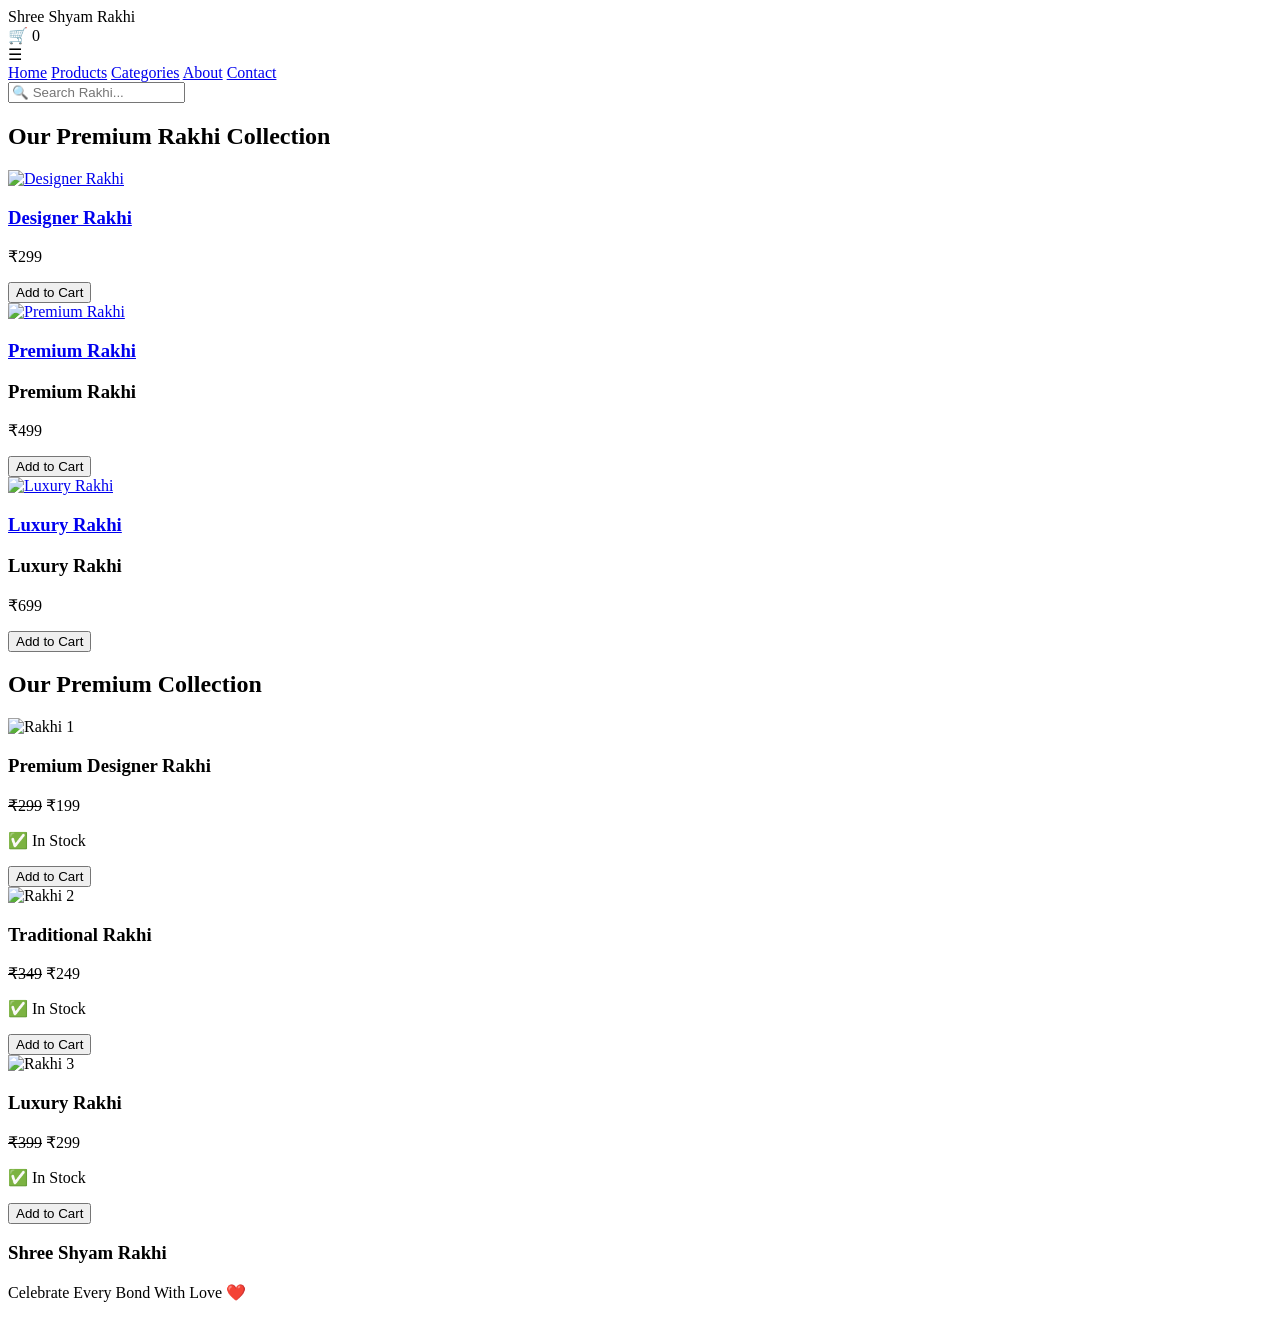
==== index.html @ 25953f48 "Update index.html" ====
<!DOCTYPE html>
<html lang="en">
<head>
    <meta charset="UTF-8">
    <meta name="viewport" content="width=device-width, initial-scale=1.0">

    <title>Shree Shyam Rakhi</title>

    <link rel="stylesheet" href="css/style.css">

    <link href="https://fonts.googleapis.com/css2?family=Cinzel:wght@700&family=Poppins:wght@300;400;500;600;700&display=swap" rel="stylesheet">
</head>
<body>

    <!-- Header -->
 <header>

    <div class="logo">Shree Shyam Rakhi</div>

    <div class="cart-icon">
        🛒 <span id="cart-count">0</span>
    </div>

    <div class="menu-btn" onclick="toggleMenu()">
        ☰
    </div>

    <nav id="menu">
        <a href="#">Home</a>
        <a href="#">Products</a>
        <a href="#">Categories</a>
        <a href="#">About</a>
        <a href="#">Contact</a>
    </nav>

</header>

    <!-- Hero Section -->
<section class="search-section">

    <input
        type="text"
        id="search"
        placeholder="🔍 Search Rakhi..."
        onkeyup="searchProducts()">

</section>
<!-- Products Section -->

<section class="products">

    <h2>Our Premium Rakhi Collection</h2>

    <div class="product-grid">

        <!-- Product 1 -->

        <div class="card product-card">
          <a href="products.html?id=1">
    <img src="images/products/rakhi1.jpg" alt="Designer Rakhi">
</a>

<h3>
    <a href="products.html?id=1">Designer Rakhi</a>
</h3>

            

            <p class="price">₹299</p>

            <button onclick="addToCart('Designer Rakhi',299)">
                Add to Cart
            </button>

        </div>

        <!-- Product 2 -->

       <div class="card product-card">

            <a href="products.html?id=2">
    <img src="images/products/rakhi2.jpg" alt="Premium Rakhi">
</a>

<h3>
    <a href="products.html?id=2">Premium Rakhi</a>
</h3>

            <h3>Premium Rakhi</h3>

            <p class="price">₹499</p>

            <button onclick="addToCart('Premium Rakhi',499)">
                Add to Cart
            </button>

        </div>

        <!-- Product 3 -->

        <div class="card product-card">

         <a href="products.html?id=3">
    <img src="images/products/rakhi3.jpg" alt="Luxury Rakhi">
</a>

<h3>
    <a href="products.html?id=3">Luxury Rakhi</a>
</h3>

            <h3>Luxury Rakhi</h3>

            <p class="price">₹699</p>

            <button onclick="addToCart('Luxury Rakhi',699)">
                Add to Cart
            </button>

        </div>

    </div>

</section>

<h2>Our Premium Collection</h2>

<div class="product-grid">

<div class="card">
<img src="images/products/rakhi1.jpg" alt="Rakhi 1">
<h3>Premium Designer Rakhi</h3>
<p class="price"><del>₹299</del> ₹199</p>
<p class="stock">✅ In Stock</p>
<button onclick="addToCart('Premium Designer Rakhi',199)">
Add to Cart
</button>
</div>

<div class="card">
<img src="images/products/rakhi2.jpg" alt="Rakhi 2">
<h3>Traditional Rakhi</h3>
<p class="price"><del>₹349</del> ₹249</p>
<p class="stock">✅ In Stock</p>
<button onclick="addToCart('Premium Designer Rakhi',199)">
Add to Cart
</button>
</div>

<div class="card">
<img src="images/products/rakhi3.jpg" alt="Rakhi 3">
<h3>Luxury Rakhi</h3>
<p class="price"><del>₹399</del> ₹299</p>
<p class="stock">✅ In Stock</p>
<button onclick="addToCart('Premium Designer Rakhi',199)">
Add to Cart
</button>
</div>

</div>

</section>

    <!-- Footer -->

    <footer>

        <h3>Shree Shyam Rakhi</h3>

        <p>Celebrate Every Bond With Love ❤️</p>

    </footer>

    <script src="js/script.js"></script>

</body>
</html>
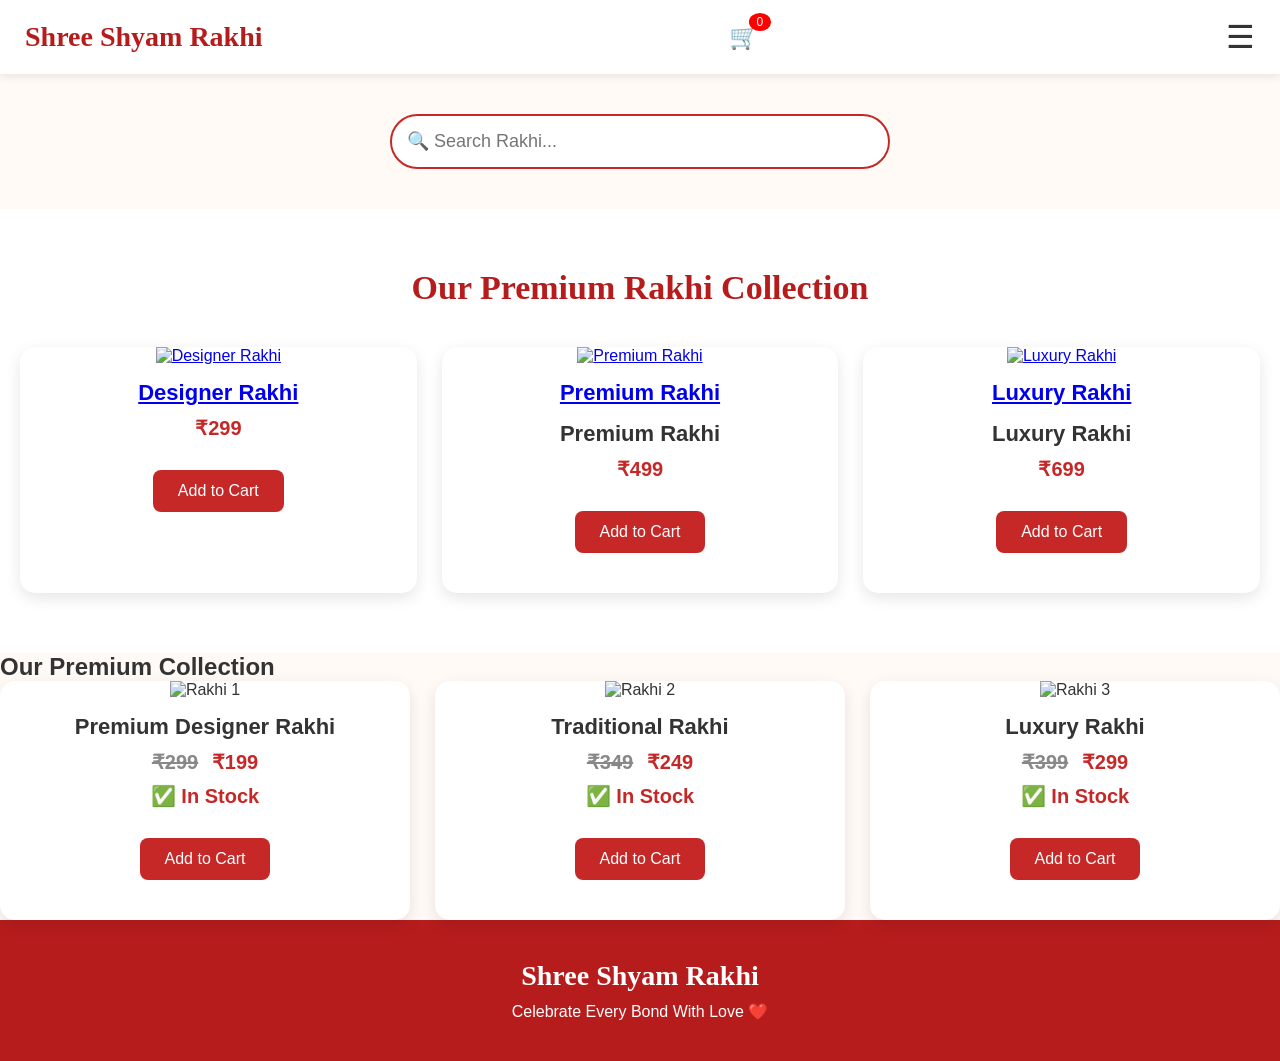
==== commit cfa615f9: "Update index.html" ====
--- a/index.html
+++ b/index.html
@@ -6,7 +6,7 @@
 
     <title>Shree Shyam Rakhi</title>
 
-    <link rel="stylesheet" href="css/style.css">
+    <link rel="stylesheet" href="style.css">
 
     <link href="https://fonts.googleapis.com/css2?family=Cinzel:wght@700&family=Poppins:wght@300;400;500;600;700&display=swap" rel="stylesheet">
 </head>
@@ -170,7 +170,7 @@
 
     </footer>
 
-    <script src="js/script.js"></script>
+    <script src="script.js"></script>
 
 </body>
 </html>
--- a/style.css
+++ b/style.css
@@ -0,0 +1,484 @@
+/* Google Font */
+@import url('https://fonts.googleapis.com/css2?family=Cinzel:wght@700&family=Poppins:wght@300;400;500;600;700&display=swap');
+
+*{
+    margin:0;
+    padding:0;
+    box-sizing:border-box;
+}
+
+body{
+    font-family:'Poppins',sans-serif;
+    background:#fffaf5;
+    color:#333;
+}
+
+/* Header */
+
+header{
+    display:flex;
+    justify-content:space-between;
+    align-items:center;
+    background:#ffffff;
+    padding:18px 25px;
+    box-shadow:0 2px 10px rgba(0,0,0,.1);
+    position:sticky;
+    top:0;
+    z-index:1000;
+}
+
+.logo{
+    font-size:28px;
+    color:#b71c1c;
+    font-family:'Cinzel',serif;
+    font-weight:bold;
+}
+
+.menu-btn{
+    font-size:32px;
+    cursor:pointer;
+    display:block;
+}
+
+#menu{
+    display:none;
+    position:absolute;
+    right:20px;
+    top:75px;
+    width:220px;
+    background:#fff;
+    border-radius:12px;
+    box-shadow:0 10px 25px rgba(0,0,0,.15);
+}
+
+#menu.active{
+    display:block;
+}
+
+#menu a{
+    display:block;
+    padding:16px;
+    text-decoration:none;
+    color:#333;
+    font-weight:600;
+    border-bottom:1px solid #eee;
+}
+
+#menu a:last-child{
+    border-bottom:none;
+}
+
+#menu a:hover{
+    background:#f8f8f8;
+    color:#b71c1c;
+}
+
+/* Hero */
+
+.hero{
+    min-height:80vh;
+    display:flex;
+    align-items:center;
+    justify-content:center;
+    text-align:center;
+    background:linear-gradient(135deg,#fff5e8,#ffe3ba);
+    padding:40px 20px;
+}
+
+.hero h1{
+    font-size:52px;
+    color:#b71c1c;
+    font-family:'Cinzel',serif;
+}
+
+.hero p{
+    margin-top:15px;
+    font-size:20px;
+}
+
+.hero button{
+    margin-top:30px;
+    padding:15px 40px;
+    border:none;
+    border-radius:8px;
+    background:#c62828;
+    color:#fff;
+    font-size:18px;
+    cursor:pointer;
+}
+/* ===========================
+   Featured Products
+=========================== */
+
+.products{
+    padding:60px 20px;
+    background:#fff;
+}
+
+.products h2{
+    text-align:center;
+    font-size:36px;
+    color:#b71c1c;
+    font-family:'Cinzel', serif;
+    margin-bottom:40px;
+}
+
+.product-grid{
+    display:grid;
+    grid-template-columns:repeat(auto-fit,minmax(250px,1fr));
+    gap:25px;
+}
+
+.card{
+    background:#fff;
+    border-radius:15px;
+    overflow:hidden;
+    box-shadow:0 8px 20px rgba(0,0,0,.08);
+    transition:.3s;
+    text-align:center;
+}
+
+.card:hover{
+    transform:translateY(-8px);
+    box-shadow:0 15px 30px rgba(0,0,0,.15);
+}
+
+.card img{
+    width:100%;
+    height:250px;
+    object-fit:cover;
+}
+
+.card h3{
+    margin:15px 0 8px;
+    font-size:22px;
+}
+
+.card p{
+    color:#c62828;
+    font-size:20px;
+    font-weight:bold;
+}
+
+.card button{
+    margin:20px;
+    padding:12px 28px;
+    border:none;
+    border-radius:8px;
+    background:#c62828;
+    color:#fff;
+    font-size:16px;
+    cursor:pointer;
+    transition:.3s;
+}
+
+.card button:hover{
+    background:#8e0000;
+}
+
+/* ===========================
+   Footer
+=========================== */
+
+footer{
+    background:#b71c1c;
+    color:#fff;
+    text-align:center;
+    padding:40px 20px;
+}
+
+footer h3{
+    font-family:'Cinzel', serif;
+    font-size:28px;
+    margin-bottom:10px;
+}
+
+footer p{
+    font-size:16px;
+}
+
+/* ===========================
+   Mobile Responsive
+=========================== */
+
+@media(max-width:768px){
+
+.hero h1{
+    font-size:36px;
+}
+
+.hero p{
+    font-size:18px;
+}
+
+.logo{
+    font-size:22px;
+}
+
+.products h2{
+    font-size:28px;
+}
+
+.card img{
+    height:220px;
+}
+
+}
+.hero-image{
+    width:280px;
+    max-width:90%;
+    margin:25px auto;
+    display:block;
+    border-radius:20px;
+    box-shadow:0 10px 30px rgba(0,0,0,0.2);
+}
+.price{
+    font-size:20px;
+    color:#c62828;
+    font-weight:bold;
+}
+
+.price del{
+    color:#888;
+    margin-right:8px;
+}
+
+.stock{
+    color:green;
+    font-weight:bold;
+    margin:10px 0;
+}
+.cart-icon{
+    font-size:24px;
+    cursor:pointer;
+    position:relative;
+}
+
+#cart-count{
+    background:red;
+    color:white;
+    border-radius:50%;
+    padding:2px 8px;
+    font-size:12px;
+    position:absolute;
+    top:-10px;
+    right:-12px;
+}
+.products{
+    padding:60px 20px;
+}
+
+.products h2{
+    text-align:center;
+    font-size:34px;
+    color:#b71c1c;
+    margin-bottom:40px;
+}
+
+.product-grid{
+    display:grid;
+    grid-template-columns:repeat(auto-fit,minmax(250px,1fr));
+    gap:25px;
+}
+
+.card{
+    background:#fff;
+    border-radius:15px;
+    overflow:hidden;
+    text-align:center;
+    box-shadow:0 5px 15px rgba(0,0,0,.1);
+    padding-bottom:20px;
+}
+
+.card img{
+    width:100%;
+    height:250px;
+    object-fit:cover;
+}
+
+.card h3{
+    margin-top:15px;
+}
+
+.price{
+    color:#c62828;
+    font-size:22px;
+    font-weight:bold;
+    margin:10px 0;
+}
+
+.card button{
+    background:#c62828;
+    color:#fff;
+    border:none;
+    padding:12px 25px;
+    border-radius:8px;
+    cursor:pointer;
+}
+.cart-container{
+
+max-width:800px;
+
+margin:auto;
+
+padding:30px;
+
+}
+
+.cart-item{
+
+display:flex;
+
+justify-content:space-between;
+
+align-items:center;
+
+padding:15px;
+
+margin-bottom:20px;
+
+background:#fff;
+
+border-radius:10px;
+
+box-shadow:0 5px 10px rgba(0,0,0,.1);
+
+}
+
+.cart-item button{
+
+background:red;
+
+color:white;
+
+border:none;
+
+padding:8px 15px;
+
+border-radius:5px;
+
+cursor:pointer;
+
+}
+.checkout{
+    max-width:600px;
+    margin:40px auto;
+    padding:20px;
+}
+
+.checkout input,
+.checkout textarea{
+
+    width:100%;
+    padding:15px;
+    margin:10px 0;
+
+    border:1px solid #ccc;
+    border-radius:8px;
+}
+
+.checkout button{
+
+    width:100%;
+    padding:15px;
+
+    background:#25D366;
+    color:white;
+
+    border:none;
+    border-radius:8px;
+
+    font-size:18px;
+    cursor:pointer;
+}
+.product-details{
+
+display:flex;
+
+flex-wrap:wrap;
+
+gap:30px;
+
+padding:40px;
+
+align-items:center;
+
+}
+
+.product-details img{
+
+width:350px;
+
+max-width:100%;
+
+border-radius:15px;
+
+}
+
+.details{
+
+flex:1;
+
+}
+
+.details h2{
+
+font-size:32px;
+
+margin-bottom:20px;
+
+}
+
+.details button{
+
+padding:15px 30px;
+
+background:#c62828;
+
+color:#fff;
+
+border:none;
+
+border-radius:8px;
+
+font-size:18px;
+
+cursor:pointer;
+
+margin-top:20px;
+
+}
+.search-section{
+    width:100%;
+    text-align:center;
+    margin:40px 0;
+}
+
+.search-section input{
+    width:90%;
+    max-width:500px;
+    padding:15px;
+    border:2px solid #c62828;
+    border-radius:30px;
+    font-size:18px;
+    outline:none;
+}
+function searchProducts(){
+
+    let input=document.getElementById("search").value.toLowerCase();
+
+    let cards=document.querySelectorAll(".product-card");
+
+    cards.forEach(card=>{
+
+        let text=card.innerText.toLowerCase();
+
+        if(text.includes(input)){
+            card.style.display="block";
+        }else{
+            card.style.display="none";
+        }
+
+    });
+
+}
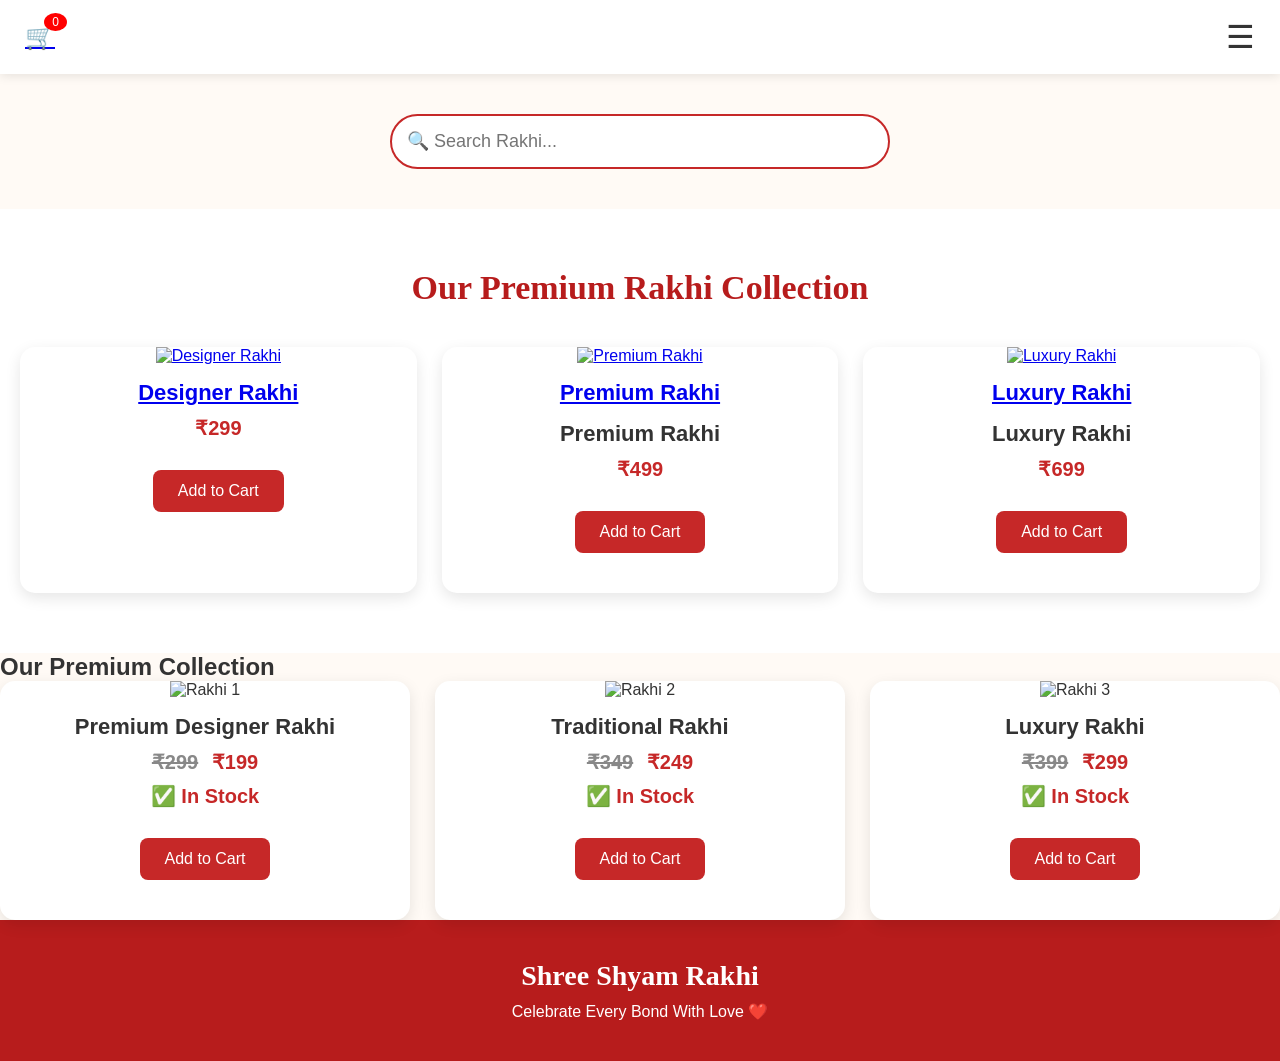
==== commit 590ada04: "Update index.html" ====
--- a/index.html
+++ b/index.html
@@ -15,11 +15,9 @@
     <!-- Header -->
  <header>
 
-    <div class="logo">Shree Shyam Rakhi</div>
-
-    <div class="cart-icon">
-        🛒 <span id="cart-count">0</span>
-    </div>
+    <a href="cart.html" class="cart-icon">
+    🛒 <span id="cart-count">0</span>
+</a>
 
     <div class="menu-btn" onclick="toggleMenu()">
         ☰
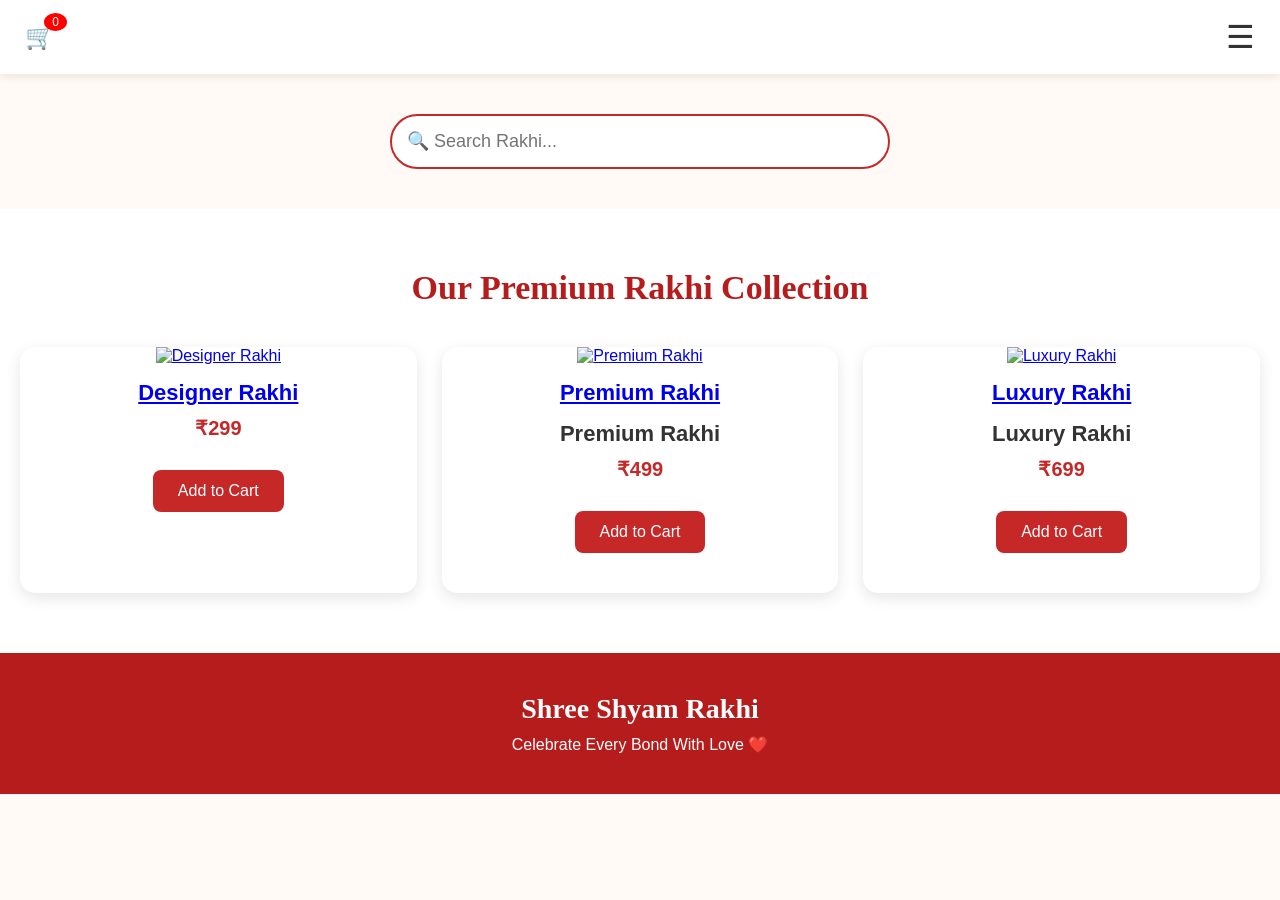
==== commit cd26752d: "Update index.html" ====
--- a/index.html
+++ b/index.html
@@ -120,43 +120,7 @@
 
 </section>
 
-<h2>Our Premium Collection</h2>
 
-<div class="product-grid">
-
-<div class="card">
-<img src="images/products/rakhi1.jpg" alt="Rakhi 1">
-<h3>Premium Designer Rakhi</h3>
-<p class="price"><del>₹299</del> ₹199</p>
-<p class="stock">✅ In Stock</p>
-<button onclick="addToCart('Premium Designer Rakhi',199)">
-Add to Cart
-</button>
-</div>
-
-<div class="card">
-<img src="images/products/rakhi2.jpg" alt="Rakhi 2">
-<h3>Traditional Rakhi</h3>
-<p class="price"><del>₹349</del> ₹249</p>
-<p class="stock">✅ In Stock</p>
-<button onclick="addToCart('Premium Designer Rakhi',199)">
-Add to Cart
-</button>
-</div>
-
-<div class="card">
-<img src="images/products/rakhi3.jpg" alt="Rakhi 3">
-<h3>Luxury Rakhi</h3>
-<p class="price"><del>₹399</del> ₹299</p>
-<p class="stock">✅ In Stock</p>
-<button onclick="addToCart('Premium Designer Rakhi',199)">
-Add to Cart
-</button>
-</div>
-
-</div>
-
-</section>
 
     <!-- Footer -->
 
--- a/style.css
+++ b/style.css
@@ -481,4 +481,8 @@
 
     });
 
+}
+.cart-icon{
+    text-decoration:none;
+    color:white;
 }
